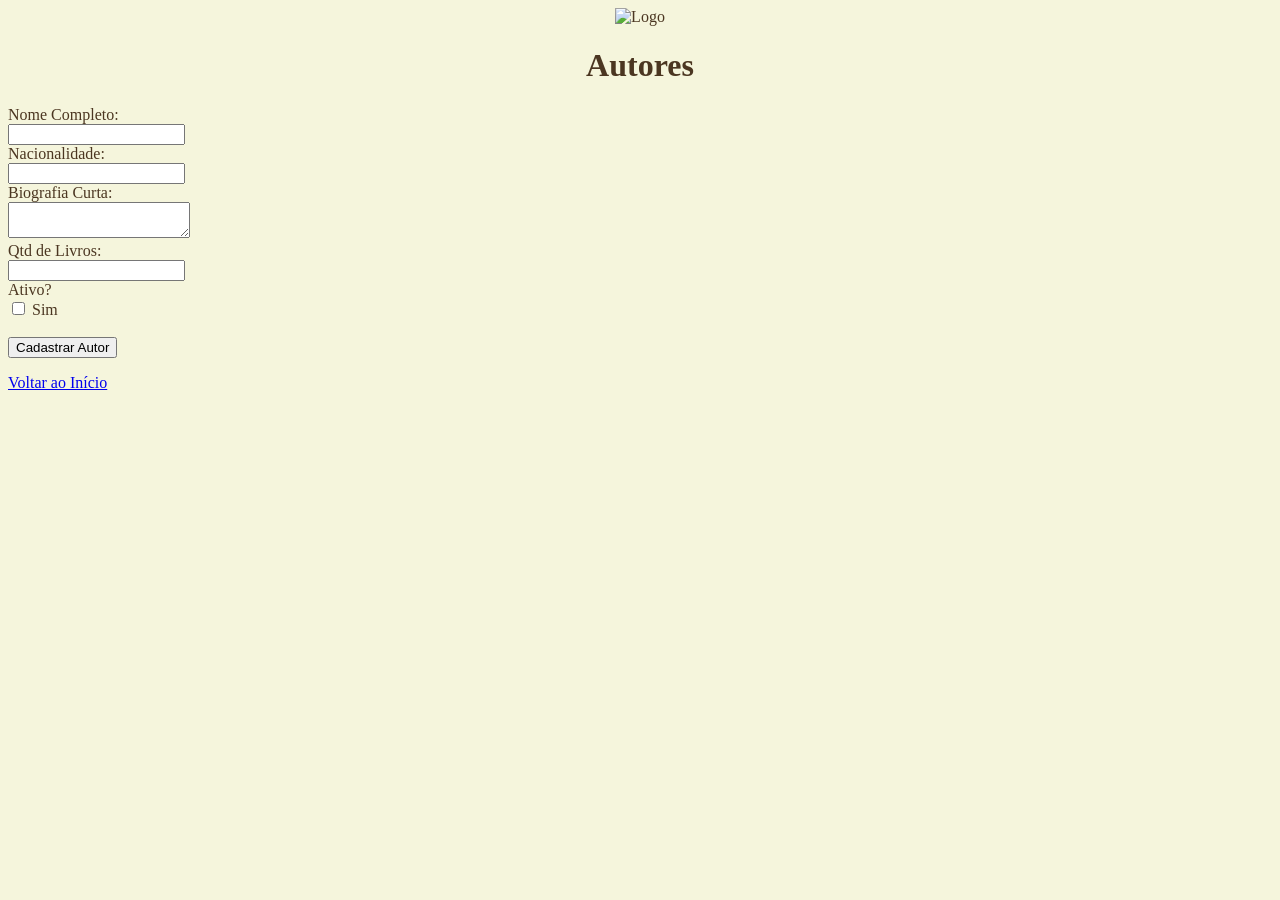
==== cad_autor.html @ 316ae1d7 "Fiz as dez paginas, terminar de editar" ====
<!DOCTYPE html>
<html lang="en">
<head>
    <meta charset="UTF-8">
    <meta name="viewport" content="width=device-width, initial-scale=1.0">
    <title>Cadastro de Autor</title>
</head>
<body style="background-color: #F5F5DC; color: #4B3621;">
    <center><header><img src="imagens/logo_livraria.png" alt="Logo" width="300"><h1>Autores</h1></header></center>
    <main>
        <form>
            <label>Nome Completo:</label><br><input type="text" name="autor"><br>
            <label>Nacionalidade:</label><br><input type="text" name="nacio"><br>
            <label>Biografia Curta:</label><br><textarea name="bio"></textarea><br>
            <label>Qtd de Livros:</label><br><input type="number" name="qtd"><br>
            <label>Ativo?</label><br><input type="checkbox" name="ativo"> Sim<br><br>
            <button type="submit">Cadastrar Autor</button>
        </form>
        <p><a href="index.html">Voltar ao Início</a></p>
    </main>
</body>
</html>
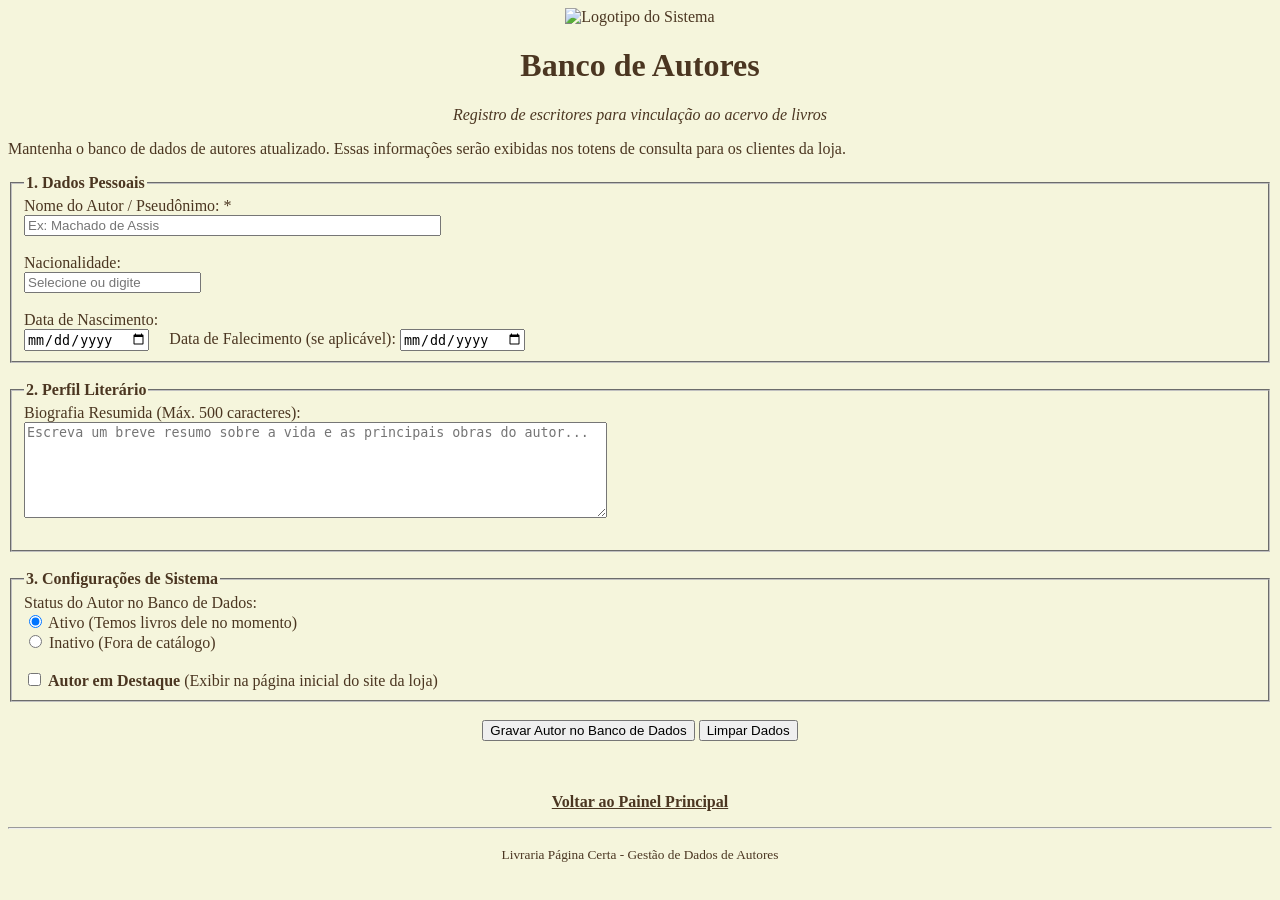
==== commit f9841a5e: "Trabalho Finalizado" ====
--- a/cad_autor.html
+++ b/cad_autor.html
@@ -6,17 +6,81 @@
     <title>Cadastro de Autor</title>
 </head>
 <body style="background-color: #F5F5DC; color: #4B3621;">
-    <center><header><img src="imagens/logo_livraria.png" alt="Logo" width="300"><h1>Autores</h1></header></center>
+<center>
+        <header>
+            <img src="imagens/logo_livraria.png" alt="Logotipo do Sistema" width="250">
+            <h1>Banco de Autores</h1>
+            <p><i>Registro de escritores para vinculação ao acervo de livros</i></p>
+        </header>
+    </center>
+
     <main>
-        <form>
-            <label>Nome Completo:</label><br><input type="text" name="autor"><br>
-            <label>Nacionalidade:</label><br><input type="text" name="nacio"><br>
-            <label>Biografia Curta:</label><br><textarea name="bio"></textarea><br>
-            <label>Qtd de Livros:</label><br><input type="number" name="qtd"><br>
-            <label>Ativo?</label><br><input type="checkbox" name="ativo"> Sim<br><br>
-            <button type="submit">Cadastrar Autor</button>
+        <section>
+            <p>Mantenha o banco de dados de autores atualizado. Essas informações serão exibidas nos totens de consulta para os clientes da loja.</p>
+        </section>
+
+        <form action="#" method="POST">
+            
+            <fieldset>
+                <legend><b>1. Dados Pessoais</b></legend>
+                <label>Nome do Autor / Pseudônimo: *</label><br>
+                <input type="text" name="nome_autor" size="50" required placeholder="Ex: Machado de Assis"><br><br>
+
+                <label>Nacionalidade:</label><br>
+                <input type="text" name="nacionalidade" list="lista-paises" placeholder="Selecione ou digite">
+                <datalist id="lista-paises">
+                    <option value="Brasileira"></option>
+                    <option value="Norte-americana"></option>
+                    <option value="Inglesa"></option>
+                    <option value="Portuguesa"></option>
+                    <option value="Francesa"></option>
+                    <option value="Japonesa"></option>
+                </datalist><br><br>
+
+                <label>Data de Nascimento:</label><br>
+                <input type="date" name="data_nasc"> 
+                &nbsp;&nbsp;&nbsp; <label>Data de Falecimento (se aplicável):</label>
+                <input type="date" name="data_falec">
+            </fieldset>
+            <br>
+
+            <fieldset>
+                <legend><b>2. Perfil Literário</b></legend>
+                
+                <label>Biografia Resumida (Máx. 500 caracteres):</label><br>
+                <textarea name="biografia" rows="6" cols="70" maxlength="500" placeholder="Escreva um breve resumo sobre a vida e as principais obras do autor..."></textarea><br><br>
+            </fieldset>
+            <br>
+
+            <fieldset>
+                <legend><b>3. Configurações de Sistema</b></legend>
+                <label>Status do Autor no Banco de Dados:</label><br>
+                <input type="radio" name="status_autor" value="ativo" checked> Ativo (Temos livros dele no momento)<br>
+                <input type="radio" name="status_autor" value="inativo"> Inativo (Fora de catálogo)<br><br>
+
+                <input type="checkbox" name="destaque" value="sim">
+                <label><b>Autor em Destaque</b> (Exibir na página inicial do site da loja)</label>
+            </fieldset>
+            <br>
+
+            <center>
+                <button type="submit">Gravar Autor no Banco de Dados</button>
+                <button type="reset">Limpar Dados</button>
+            </center>
+
         </form>
-        <p><a href="index.html">Voltar ao Início</a></p>
+
+        <br><br>
+        <center>
+            <p><a href="index.html" style="color: #4B3621;"><b> Voltar ao Painel Principal </b></a></p>
+        </center>
     </main>
+
+    <center>
+        <footer>
+            <hr>
+            <p><small>Livraria Página Certa - Gestão de Dados de Autores</small></p>
+        </footer>
+    </center>
 </body>
 </html>
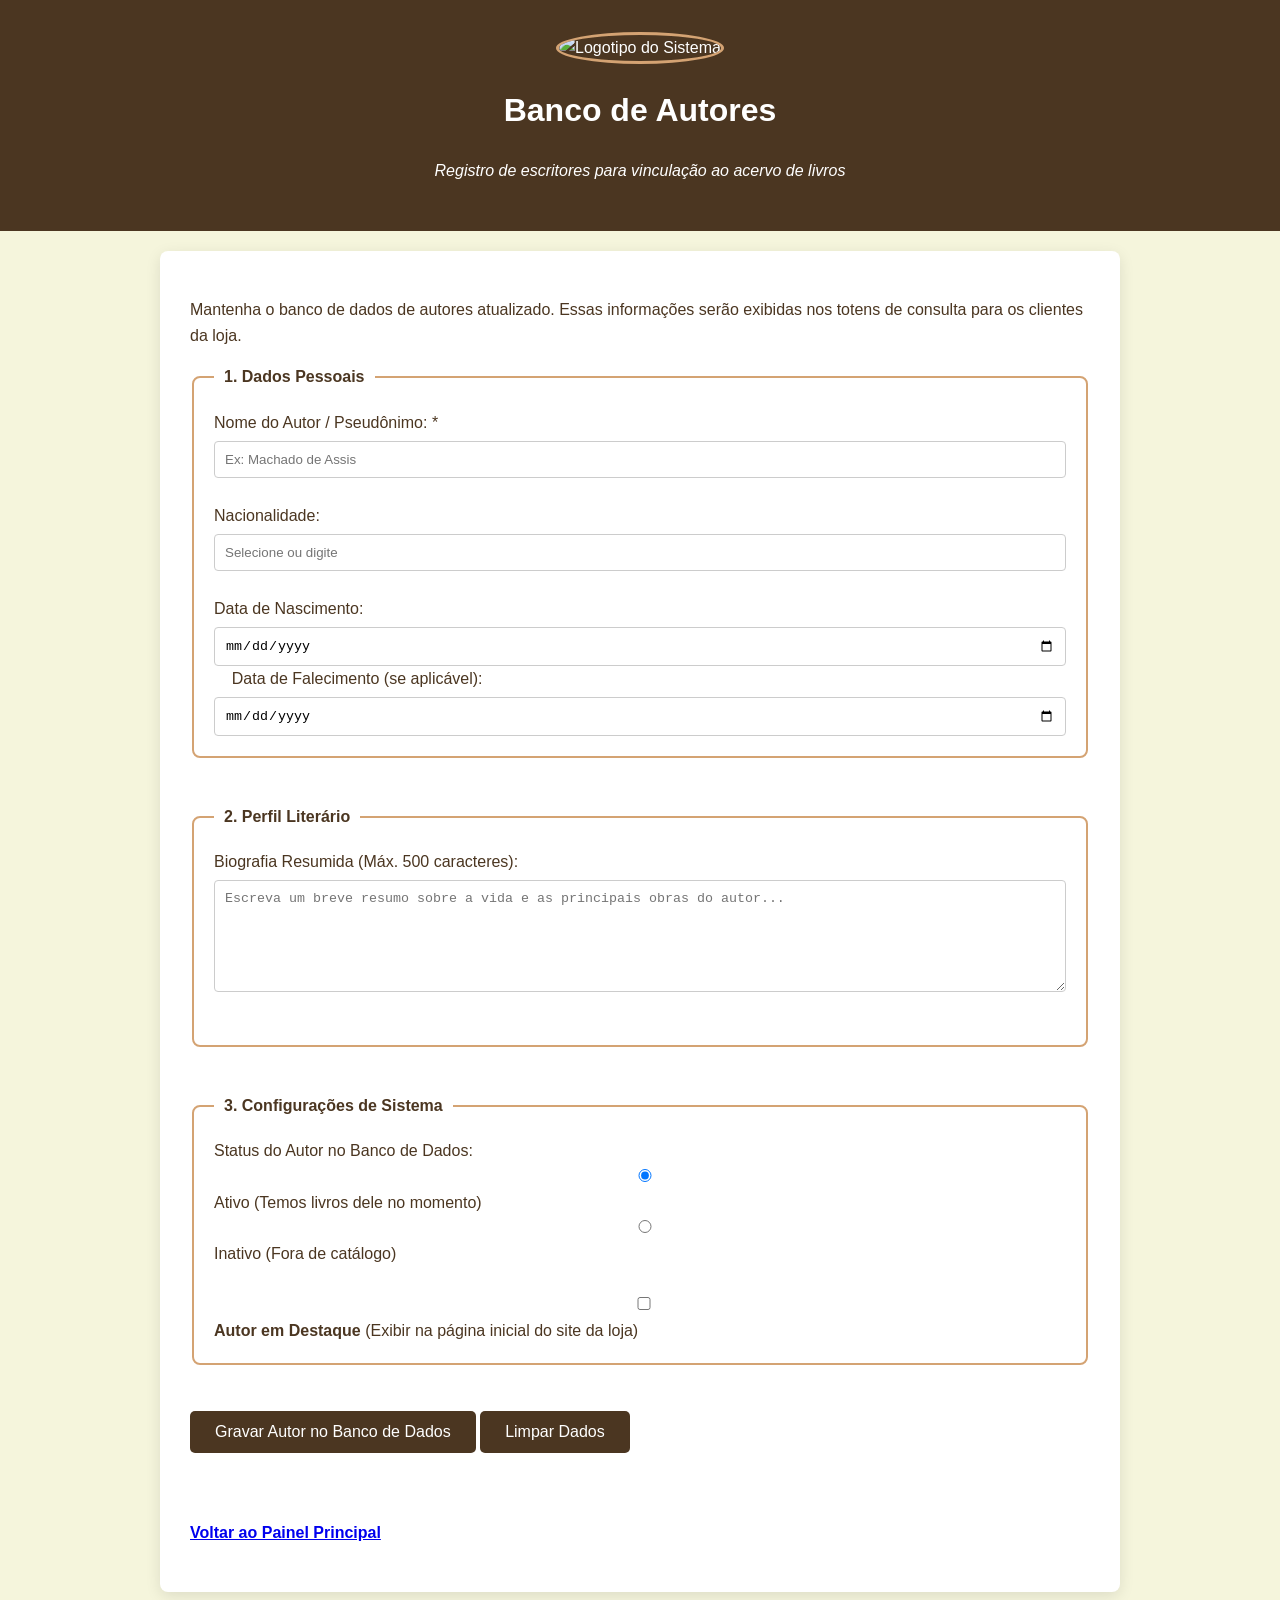
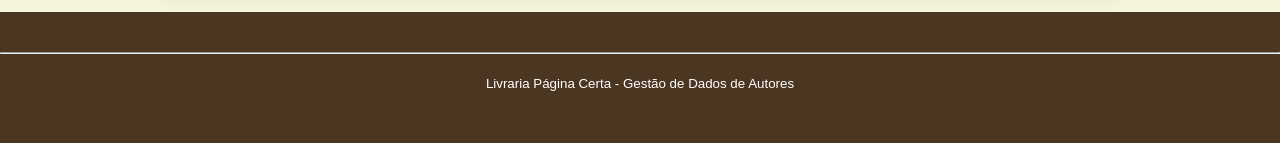
==== commit c92c22d9: "Adcionado CSS" ====
--- a/cad_autor.html
+++ b/cad_autor.html
@@ -4,15 +4,14 @@
     <meta charset="UTF-8">
     <meta name="viewport" content="width=device-width, initial-scale=1.0">
     <title>Cadastro de Autor</title>
+    <link rel="stylesheet" href="style.css">
 </head>
 <body style="background-color: #F5F5DC; color: #4B3621;">
-<center>
         <header>
             <img src="imagens/logo_livraria.png" alt="Logotipo do Sistema" width="250">
             <h1>Banco de Autores</h1>
             <p><i>Registro de escritores para vinculação ao acervo de livros</i></p>
         </header>
-    </center>
 
     <main>
         <section>
@@ -63,24 +62,20 @@
             </fieldset>
             <br>
 
-            <center>
                 <button type="submit">Gravar Autor no Banco de Dados</button>
                 <button type="reset">Limpar Dados</button>
-            </center>
 
         </form>
 
         <br><br>
-        <center>
-            <p><a href="index.html" style="color: #4B3621;"><b> Voltar ao Painel Principal </b></a></p>
-        </center>
+            <p><a href="index.html"><b> Voltar ao Painel Principal </b></a></p>
     </main>
 
-    <center>
+
         <footer>
             <hr>
             <p><small>Livraria Página Certa - Gestão de Dados de Autores</small></p>
         </footer>
-    </center>
+
 </body>
 </html>
--- a/style.css
+++ b/style.css
@@ -0,0 +1,119 @@
+/* 1. Definições Gerais */
+body {
+    font-family: 'Segoe UI', Tahoma, Geneva, Verdana, sans-serif;
+    background-color: #f4f1ea; /* Bege claro moderno */
+    color: #332c28; /* Marrom escuro para leitura */
+    margin: 0;
+    padding: 0;
+    line-height: 1.6;
+}
+
+/* 2. Cabeçalho e Rodapé */
+header, footer {
+    background-color: #4b3621;
+    color: #ffffff;
+    text-align: center;
+    padding: 2rem 0;
+}
+
+header img {
+    border-radius: 50%; /* Deixa a logo circular */
+    border: 3px solid #d4a373;
+}
+
+/* 3. Navegação (Menu) */
+nav {
+    background-color: #d4a373;
+    padding: 10px;
+    text-align: center;
+    position: sticky; /* Menu fixo no topo ao rolar */
+    top: 0;
+    z-index: 1000;
+}
+
+nav a {
+    color: #4b3621;
+    text-decoration: none;
+    font-weight: bold;
+    margin: 0 15px;
+    padding: 5px 10px;
+    transition: 0.3s; /* Suaviza a animação */
+}
+
+nav a:hover {
+    background-color: #4b3621;
+    color: #fff;
+    border-radius: 5px;
+}
+
+/* 4. Conteúdo Principal */
+main {
+    max-width: 900px;
+    margin: 20px auto;
+    background: #fff;
+    padding: 30px;
+    box-shadow: 0px 4px 15px rgba(0,0,0,0.1); /* Sombra suave */
+    border-radius: 8px;
+}
+
+/* 5. Tabelas Modernas */
+table {
+    width: 100%;
+    border-collapse: collapse; /* Remove espaços entre bordas */
+    margin: 20px 0;
+}
+
+th, td {
+    border: 1px solid #ddd;
+    padding: 12px;
+    text-align: left;
+}
+
+th {
+    background-color: #4b3621;
+    color: white;
+}
+
+tr:nth-child(even) { background-color: #f9f9f9; } /* Linhas zebradas */
+
+/* 6. Formulários Estilizados */
+fieldset {
+    border: 2px solid #d4a373;
+    border-radius: 8px;
+    padding: 20px;
+    margin-bottom: 20px;
+}
+
+legend {
+    font-weight: bold;
+    color: #4b3621;
+    padding: 0 10px;
+}
+
+input, select, textarea {
+    width: 100%;
+    padding: 10px;
+    margin-top: 5px;
+    border: 1px solid #ccc;
+    border-radius: 4px;
+    box-sizing: border-box; /* Garante que o padding não quebre a largura */
+}
+
+button {
+    background-color: #4b3621;
+    color: white;
+    padding: 12px 25px;
+    border: none;
+    border-radius: 5px;
+    cursor: pointer;
+    font-size: 16px;
+    transition: 0.3s;
+}
+
+button:hover {
+    background-color: #d4a373;
+}
+
+/* 7. Listas e Glossários */
+dt { font-weight: bold; color: #4b3621; font-size: 1.1em; }
+dd { margin-bottom: 15px; font-style: italic; }
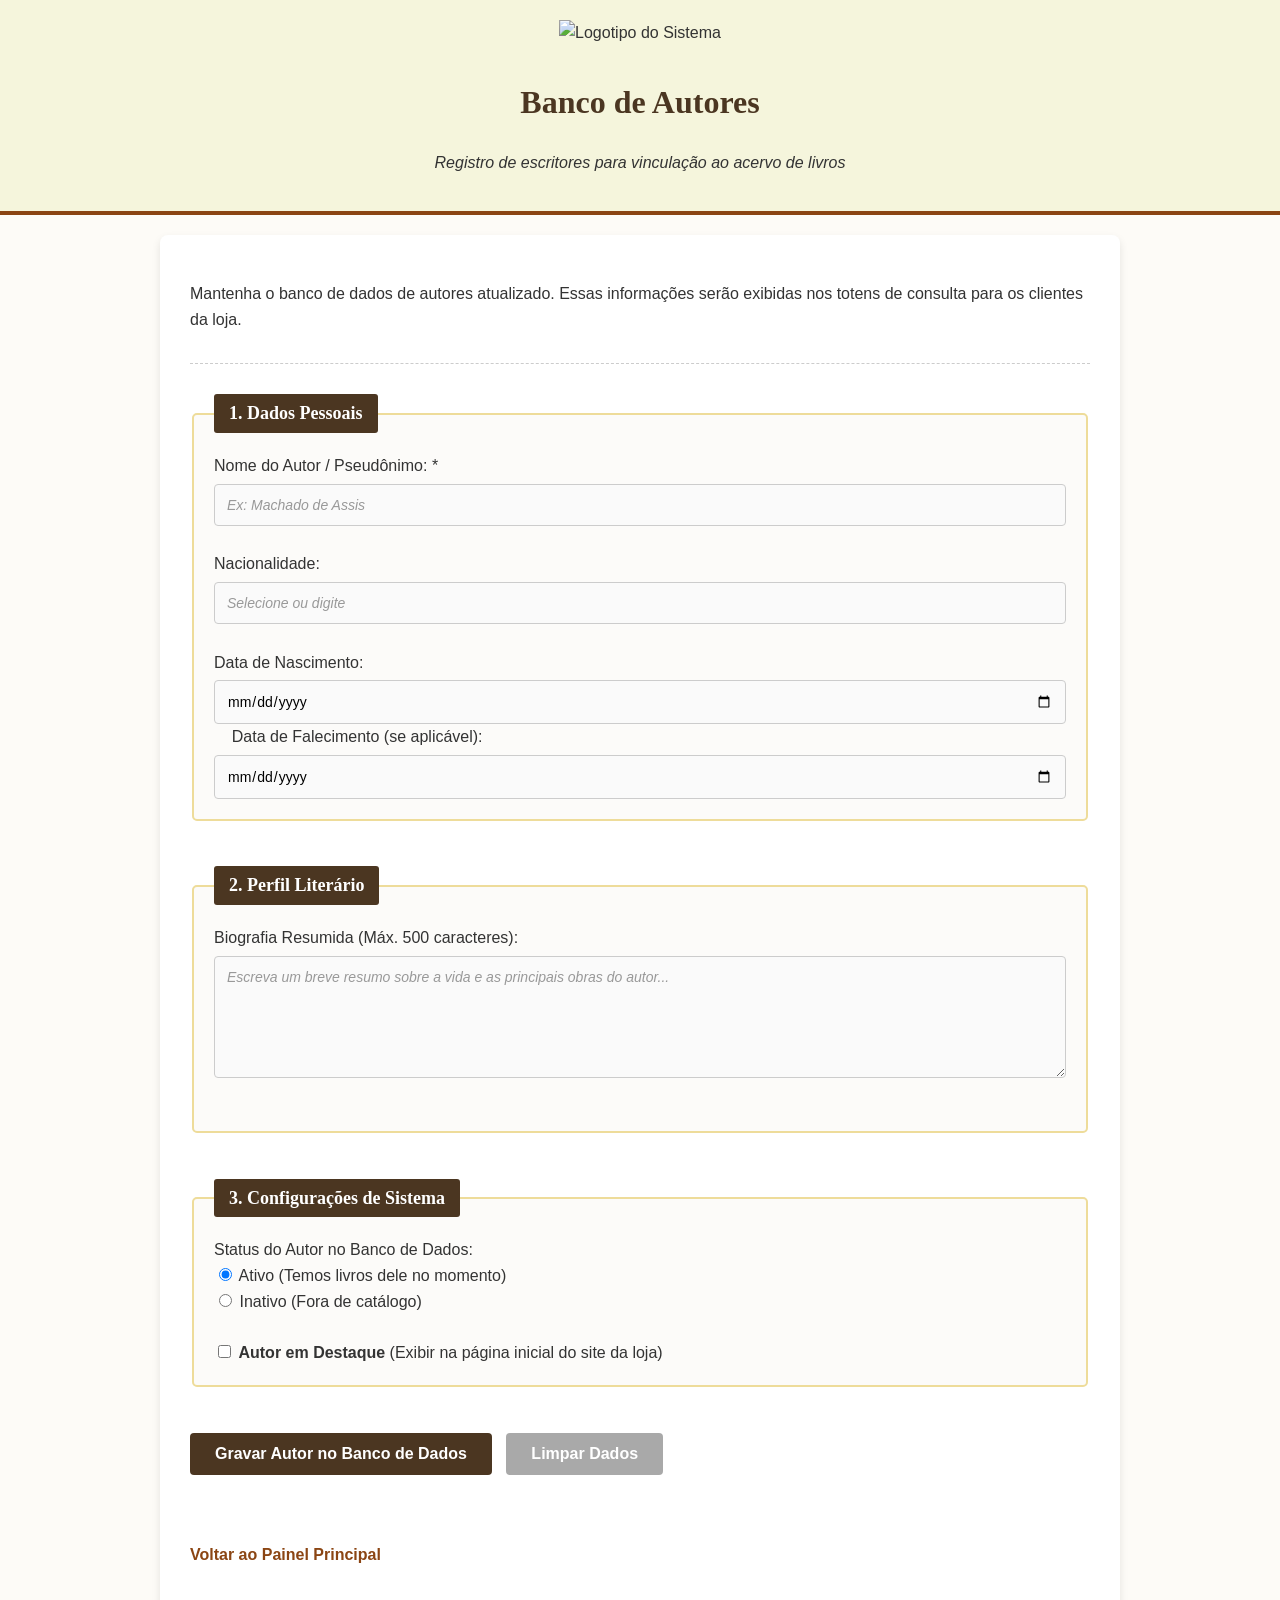
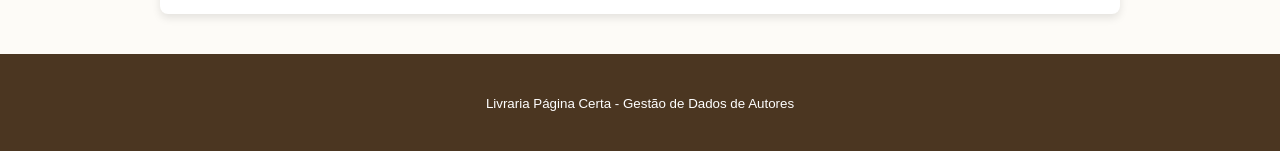
==== commit 647984fa: "Entrega final do trabalho de TPI 2" ====
--- a/cad_autor.html
+++ b/cad_autor.html
@@ -1,32 +1,37 @@
-<!DOCTYPE html>
+<!doctype html>
 <html lang="en">
+
 <head>
-    <meta charset="UTF-8">
-    <meta name="viewport" content="width=device-width, initial-scale=1.0">
+    <meta charset="UTF-8" />
+    <meta name="viewport" content="width=device-width, initial-scale=1.0" />
     <title>Cadastro de Autor</title>
-    <link rel="stylesheet" href="style.css">
+    <link rel="stylesheet" href="style.css" />
 </head>
-<body style="background-color: #F5F5DC; color: #4B3621;">
-        <header>
-            <img src="imagens/logo_livraria.png" alt="Logotipo do Sistema" width="250">
-            <h1>Banco de Autores</h1>
-            <p><i>Registro de escritores para vinculação ao acervo de livros</i></p>
-        </header>
+
+<body>
+    <header>
+        <img src="imagens/logo_livraria.png" alt="Logotipo do Sistema" width="250" />
+        <h1>Banco de Autores</h1>
+        <p><i>Registro de escritores para vinculação ao acervo de livros</i></p>
+    </header>
 
     <main>
         <section>
-            <p>Mantenha o banco de dados de autores atualizado. Essas informações serão exibidas nos totens de consulta para os clientes da loja.</p>
+            <p>
+                Mantenha o banco de dados de autores atualizado. Essas informações
+                serão exibidas nos totens de consulta para os clientes da loja.
+            </p>
         </section>
 
-        <form action="#" method="POST">
-            
+        <form action="#" method="POST" novalidate>
             <fieldset>
                 <legend><b>1. Dados Pessoais</b></legend>
-                <label>Nome do Autor / Pseudônimo: *</label><br>
-                <input type="text" name="nome_autor" size="50" required placeholder="Ex: Machado de Assis"><br><br>
+                <label>Nome do Autor / Pseudônimo: *</label><br />
+                <input type="text" name="nome_autor" size="50" required
+                    placeholder="Ex: Machado de Assis" /><br /><br />
 
-                <label>Nacionalidade:</label><br>
-                <input type="text" name="nacionalidade" list="lista-paises" placeholder="Selecione ou digite">
+                <label>Nacionalidade:</label><br />
+                <input type="text" name="nacionalidade" list="lista-paises" placeholder="Selecione ou digite" />
                 <datalist id="lista-paises">
                     <option value="Brasileira"></option>
                     <option value="Norte-americana"></option>
@@ -34,48 +39,53 @@
                     <option value="Portuguesa"></option>
                     <option value="Francesa"></option>
                     <option value="Japonesa"></option>
-                </datalist><br><br>
+                </datalist><br /><br />
 
-                <label>Data de Nascimento:</label><br>
-                <input type="date" name="data_nasc"> 
+                <label>Data de Nascimento:</label><br />
+                <input type="date" name="data_nasc" />
                 &nbsp;&nbsp;&nbsp; <label>Data de Falecimento (se aplicável):</label>
-                <input type="date" name="data_falec">
+                <input type="date" name="data_falec" />
             </fieldset>
-            <br>
+            <br />
 
             <fieldset>
                 <legend><b>2. Perfil Literário</b></legend>
-                
-                <label>Biografia Resumida (Máx. 500 caracteres):</label><br>
-                <textarea name="biografia" rows="6" cols="70" maxlength="500" placeholder="Escreva um breve resumo sobre a vida e as principais obras do autor..."></textarea><br><br>
+
+                <label>Biografia Resumida (Máx. 500 caracteres):</label><br />
+                <textarea name="biografia" rows="6" cols="70" maxlength="500"
+                    placeholder="Escreva um breve resumo sobre a vida e as principais obras do autor..."></textarea><br /><br />
             </fieldset>
-            <br>
+            <br />
 
             <fieldset>
                 <legend><b>3. Configurações de Sistema</b></legend>
-                <label>Status do Autor no Banco de Dados:</label><br>
-                <input type="radio" name="status_autor" value="ativo" checked> Ativo (Temos livros dele no momento)<br>
-                <input type="radio" name="status_autor" value="inativo"> Inativo (Fora de catálogo)<br><br>
+                <label>Status do Autor no Banco de Dados:</label><br />
+                <input type="radio" name="status_autor" value="ativo" checked /> Ativo
+                (Temos livros dele no momento)<br />
+                <input type="radio" name="status_autor" value="inativo" /> Inativo
+                (Fora de catálogo)<br /><br />
 
-                <input type="checkbox" name="destaque" value="sim">
-                <label><b>Autor em Destaque</b> (Exibir na página inicial do site da loja)</label>
+                <input type="checkbox" name="destaque" value="sim" />
+                <label><b>Autor em Destaque</b> (Exibir na página inicial do site da
+                    loja)</label>
             </fieldset>
-            <br>
+            <br />
 
-                <button type="submit">Gravar Autor no Banco de Dados</button>
-                <button type="reset">Limpar Dados</button>
-
+            <button type="submit">Gravar Autor no Banco de Dados</button>
+            <button type="reset">Limpar Dados</button>
         </form>
 
-        <br><br>
-            <p><a href="index.html"><b> Voltar ao Painel Principal </b></a></p>
+        <br /><br />
+        <p>
+            <a href="index.html"><b> Voltar ao Painel Principal </b></a>
+        </p>
     </main>
 
+    <footer>
+        <hr />
+        <p><small>Livraria Página Certa - Gestão de Dados de Autores</small></p>
+    </footer>
+    <script src="script.js"></script>
+</body>
 
-        <footer>
-            <hr>
-            <p><small>Livraria Página Certa - Gestão de Dados de Autores</small></p>
-        </footer>
-
-</body>
 </html>
--- a/style.css
+++ b/style.css
@@ -1,119 +1,238 @@
-/* 1. Definições Gerais */
+/* style.css - Folha de Estilos Centralizada (Momento II) */
+
+/* 1. SELETOR DE ELEMENTO (Type Selector) & Fontes com Fallback */
 body {
-    font-family: 'Segoe UI', Tahoma, Geneva, Verdana, sans-serif;
-    background-color: #f4f1ea; /* Bege claro moderno */
-    color: #332c28; /* Marrom escuro para leitura */
-    margin: 0;
-    padding: 0;
-    line-height: 1.6;
-}
-
-/* 2. Cabeçalho e Rodapé */
-header, footer {
-    background-color: #4b3621;
-    color: #ffffff;
-    text-align: center;
-    padding: 2rem 0;
+  /* Fallback de fonte: se não achar a primeira, tenta a próxima */
+  font-family: "Segoe UI", Tahoma, Geneva, Verdana, sans-serif;
+  background-color: #fdfbf7; /* Tom de papel antigo claro */
+  color: #333333;
+  margin: 0;
+  padding: 0;
+  line-height: 1.6;
+}
+
+/* Agrupamento de Seletores de Elemento */
+h1,
+h2,
+h3,
+legend {
+  font-family: "Georgia", serif; /* Fonte serifada para dar ar de literatura */
+  color: #4b3621; /* Marrom escuro */
+}
+
+/* Estilização do Cabeçalho */
+header {
+  background-color: #f5f5dc; /* Cor de destaque (mostarda claro) */
+  padding: 20px;
+  text-align: center;
+  border-bottom: 4px solid #8b4513;
 }
 
 header img {
-    border-radius: 50%; /* Deixa a logo circular */
-    border: 3px solid #d4a373;
-}
-
-/* 3. Navegação (Menu) */
+  margin-bottom: 10px;
+}
+
+/* Container principal (Conteúdo das páginas) */
+main {
+  max-width: 900px;
+  margin: 20px auto;
+  padding: 30px;
+  background-color: #ffffff;
+  box-shadow: 0 4px 8px rgba(0, 0, 0, 0.1); /* Sombra suave ao redor */
+  border-radius: 8px;
+}
+
+/* 2. SELETOR DESCENDENTE */
+/* Estilizando a lista não ordenada que está DENTRO da tag nav */
 nav {
-    background-color: #d4a373;
-    padding: 10px;
-    text-align: center;
-    position: sticky; /* Menu fixo no topo ao rolar */
-    top: 0;
-    z-index: 1000;
-}
-
-nav a {
-    color: #4b3621;
-    text-decoration: none;
-    font-weight: bold;
-    margin: 0 15px;
-    padding: 5px 10px;
-    transition: 0.3s; /* Suaviza a animação */
-}
-
-nav a:hover {
-    background-color: #4b3621;
-    color: #fff;
+  max-width: 900px;
+  margin: 20px auto;
+  padding: 30px;
+  background-color: #4b3621;
+  box-shadow: 0 4px 8px rgba(0, 0, 0, 0.1); /* Sombra suave ao redor */
+  border-radius: 8px;
+}
+
+#menu b {
+  color: #f3ad78;
+}
+
+#menu h2 {
+  color: #f3ad78;
+  margin-left: 310px;
+}
+
+nav ul {
+  list-style-type: none;
+  padding: 0;
+  background-color: #4b3621;
+  text-align: center;
+  margin: 0;
+}
+
+nav ul li {
+  display: inline-block;
+  position: relative;
+}
+
+nav ul li a {
+  display: block;
+  padding: 30px 20px;
+  color: #ffffff;
+  text-decoration: none;
+  font-weight: bold;
+}
+
+/* 3. SELETOR DE PSEUDO-CLASSE */
+nav ul li a:hover {
+  background-color: #8b4513; /* Muda de cor ao passar o mouse */
+  color: #eedc9a;
+  border-radius: 8px;
+  padding: 10px 20px;
+}
+
+/* 4. SELETOR FILHO (Child Selector) */
+/* Estiliza apenas as seções que são filhas diretas do main */
+main > section {
+  margin-bottom: 30px;
+  padding-bottom: 15px;
+  border-bottom: 1px dashed #ccc;
+}
+
+/* 5. SELETOR DE ATRIBUTO (Requisito: Estilização dos campos input) */
+/* Estiliza os inputs com base no seu atributo "type" */
+input[type="text"],
+input[type="email"],
+input[type="number"],
+input[type="tel"],
+input[type="date"],
+select,
+textarea {
+  width: 100%;
+  padding: 12px;
+  margin-top: 5px;
+  border: 1px solid #ccc;
+  border-radius: 4px;
+  box-sizing: border-box; /* Garante que o padding não quebre a largura da tela */
+  font-family: inherit;
+  font-size: 14px;
+  background-color: #fafafa;
+}
+
+/* Pseudo-classe para foco no input (quando o usuário clica para digitar) */
+input:focus,
+select:focus,
+textarea:focus {
+  border-color: #8b4513;
+  outline: none;
+  box-shadow: 0 0 5px rgba(139, 69, 19, 0.4); /* Brilho marrom */
+}
+
+/* 6. SELETOR DE PSEUDO-ELEMENTO */
+/* Estiliza os textos de placeholder dentro das caixas de texto */
+::placeholder {
+  color: #999;
+  font-style: italic;
+}
+
+/* Estilos de Botões usando Seletores de Atributo */
+button {
+  background-color: #4b3621;
+  color: #fff;
+  border: none;
+  padding: 12px 25px;
+  cursor: pointer;
+  font-size: 16px;
+  border-radius: 4px;
+  font-weight: bold;
+  margin-right: 10px;
+  transition: background-color 0.3s;
+}
+
+button[type="submit"]:hover {
+  background-color: #8b4513;
+}
+
+button[type="reset"] {
+  background-color: #a9a9a9; /* Cor cinza para o botão de limpar */
+}
+
+button[type="reset"]:hover {
+  background-color: #777;
+}
+
+/* Estilização de Formulários (Fieldset e Legend) */
+fieldset {
+  border: 2px solid #eedc9a;
+  border-radius: 5px;
+  padding: 20px;
+  margin-bottom: 20px;
+  background-color: #fcfbf9;
+}
+
+legend {
+  background-color: #4b3621;
+  color: #fff;
+  padding: 5px 15px;
+  border-radius: 3px;
+  font-size: 18px;
+}
+
+/* Rodapé */
+footer {
+  text-align: center;
+  padding: 20px;
+  margin-top: 40px;
+  background-color: #4b3621;
+  color: #fff;
+}
+
+footer hr {
+  display: none; /* Escondendo a linha <hr> pois usaremos a cor de fundo */
+}
+
+/* Links genéricos */
+main a {
+  color: #8b4513;
+  text-decoration: none;
+  font-weight: bold;
+}
+
+main a:hover {
+  text-decoration: underline;
+}
+
+
+/* ========================================== */
+/* ESTILOS PARA O FORMULÁRIO DE VENDAS        */
+/* ========================================== */
+
+/* Estilo da caixa de cada item de compra */
+.item-compra {
+    border: 1px solid #CCC;
+    padding: 15px;
+    margin-bottom: 15px;
     border-radius: 5px;
-}
-
-/* 4. Conteúdo Principal */
-main {
-    max-width: 900px;
-    margin: 20px auto;
-    background: #fff;
-    padding: 30px;
-    box-shadow: 0px 4px 15px rgba(0,0,0,0.1); /* Sombra suave */
-    border-radius: 8px;
-}
-
-/* 5. Tabelas Modernas */
-table {
-    width: 100%;
-    border-collapse: collapse; /* Remove espaços entre bordas */
-    margin: 20px 0;
-}
-
-th, td {
-    border: 1px solid #ddd;
-    padding: 12px;
-    text-align: left;
-}
-
-th {
-    background-color: #4b3621;
-    color: white;
-}
-
-tr:nth-child(even) { background-color: #f9f9f9; } /* Linhas zebradas */
-
-/* 6. Formulários Estilizados */
-fieldset {
-    border: 2px solid #d4a373;
-    border-radius: 8px;
-    padding: 20px;
-    margin-bottom: 20px;
-}
-
-legend {
-    font-weight: bold;
-    color: #4b3621;
-    padding: 0 10px;
-}
-
-input, select, textarea {
-    width: 100%;
-    padding: 10px;
-    margin-top: 5px;
-    border: 1px solid #ccc;
-    border-radius: 4px;
-    box-sizing: border-box; /* Garante que o padding não quebre a largura */
-}
-
-button {
-    background-color: #4b3621;
-    color: white;
-    padding: 12px 25px;
-    border: none;
-    border-radius: 5px;
-    cursor: pointer;
-    font-size: 16px;
-    transition: 0.3s;
-}
-
-button:hover {
-    background-color: #d4a373;
-}
-
-/* 7. Listas e Glossários */
-dt { font-weight: bold; color: #4b3621; font-size: 1.1em; }
-dd { margin-bottom: 15px; font-style: italic; }+    background-color: #FFFFFF;
+}
+
+/* Estilo do botão de adicionar item */
+#btn-adicionar-item {
+    background-color: #D2691E; /* Laranja Escuro */
+    margin-top: 10px;
+}
+
+#btn-adicionar-item:hover {
+    background-color: #A0522D;
+}
+
+/* Estilo do botão de remover item */
+.btn-remover-item {
+    background-color: #CC0000; /* Vermelho para exclusão */
+    padding: 8px 15px;
+    font-size: 14px;
+}
+
+.btn-remover-item:hover {
+    background-color: #990000;
+}
